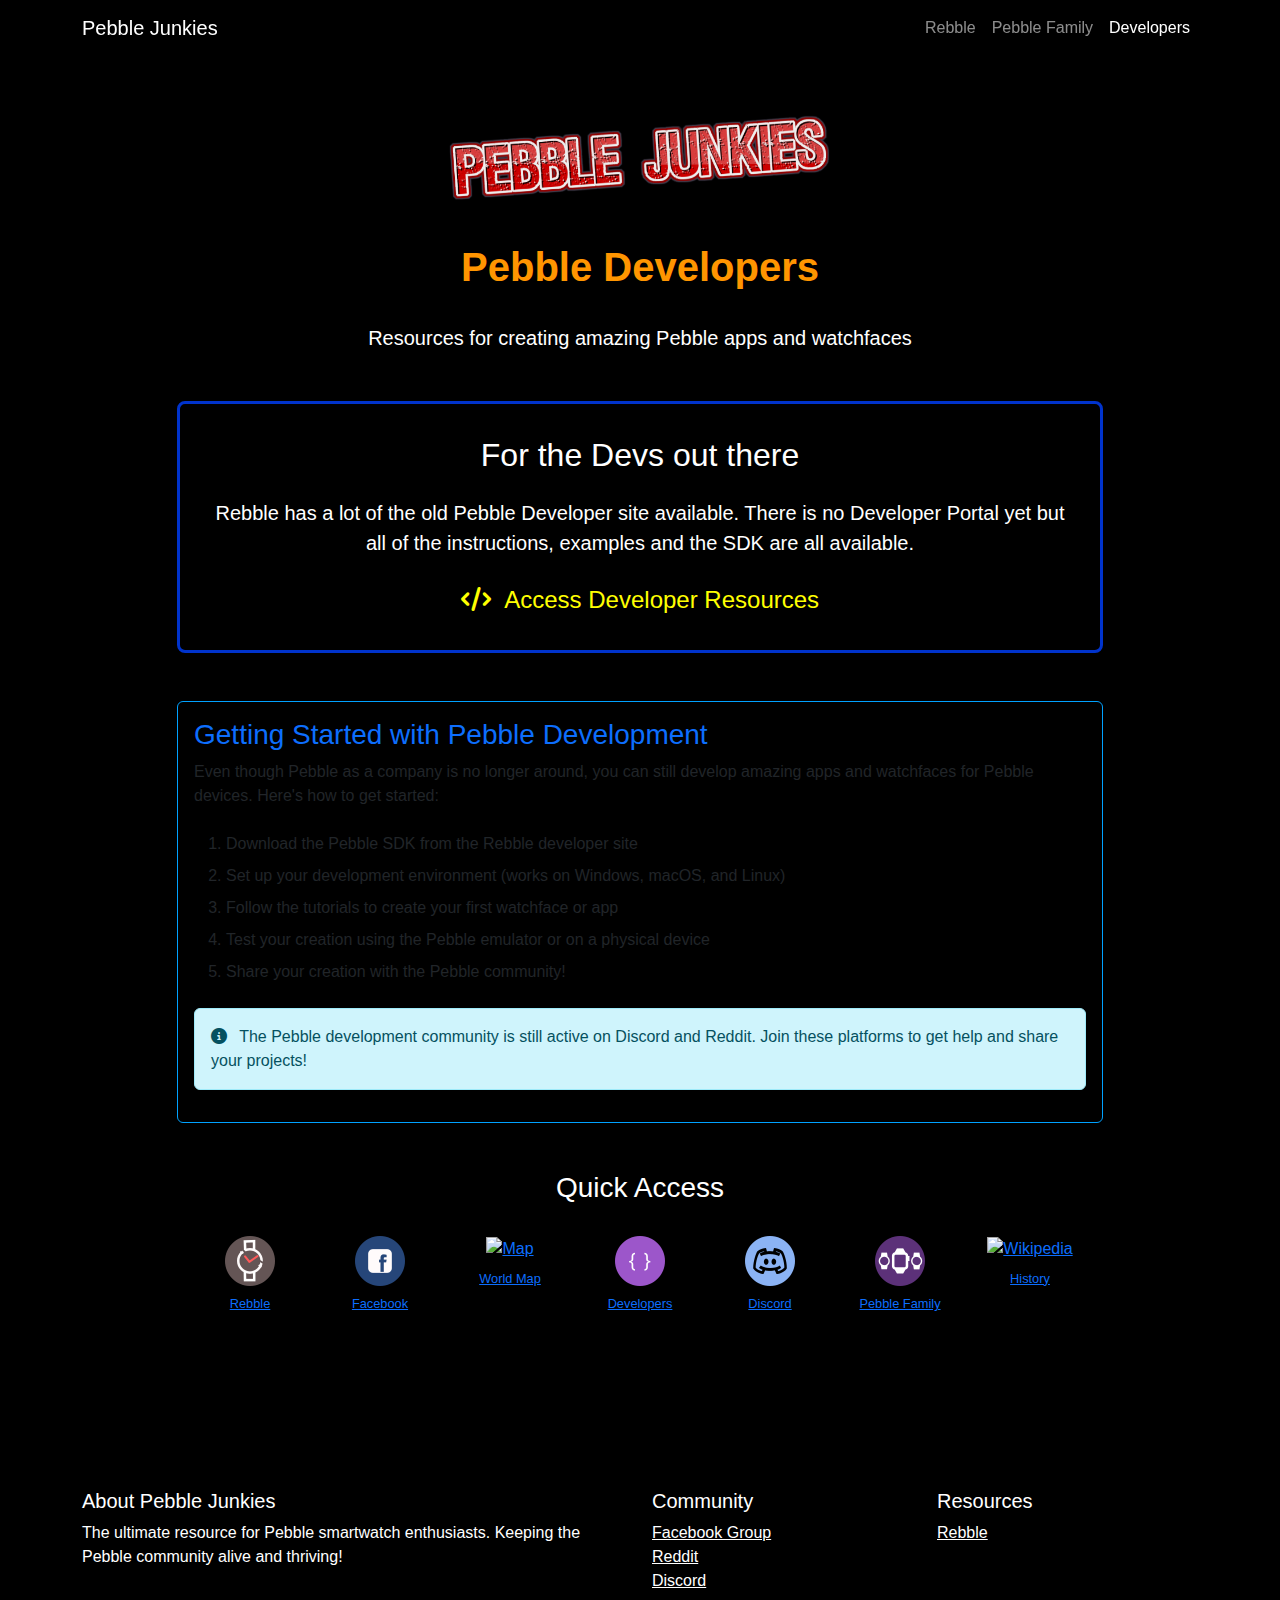
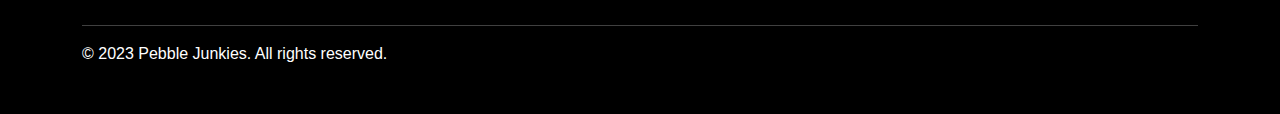
==== developers.html @ 75b61348 "Add files via upload" ====
<!DOCTYPE html>
<html lang="en">
<head>
    <meta charset="UTF-8">
    <meta name="viewport" content="width=device-width, initial-scale=1.0">
    <title>Pebble Developers - Pebble Junkies</title>
    
    <!-- Bootstrap CSS -->
    <link href="https://cdn.jsdelivr.net/npm/bootstrap@5.3.2/dist/css/bootstrap.min.css" rel="stylesheet">
    
    <!-- Font Awesome for icons -->
    <link rel="stylesheet" href="https://cdnjs.cloudflare.com/ajax/libs/font-awesome/6.4.2/css/all.min.css">
    
    <style>
        :root {
            --primary: #ff9500;
            --secondary: #00a2ff;
            --dark: #000000;
            --light: #ffffff;
            --accent: #ff0;
        }
        
        body {
            background-color: var(--dark);
            color: var(--light);
            font-family: 'Segoe UI', Tahoma, Geneva, Verdana, sans-serif;
        }
        
        .navbar {
            background-color: rgba(0, 0, 0, 0.8);
        }
        
        .dev-section {
            border: 3px solid #0033cc;
            background-color: rgba(0, 0, 0, 0.7);
            padding: 2rem;
            border-radius: 8px;
            margin-bottom: 3rem;
        }
        
        .section-title {
            color: var(--primary);
            margin-bottom: 2rem;
            font-weight: 700;
        }
        
        footer {
            background-color: rgba(0, 0, 0, 0.9);
            padding: 2rem 0;
            margin-top: 3rem;
        }
        
        .icon-grid {
            display: flex;
            flex-wrap: wrap;
            justify-content: center;
            gap: 30px;
            margin: 2rem 0;
        }
        
        .icon-item {
            text-align: center;
            width: 100px;
        }
        
        .icon-item img {
            width: 50px;
            height: 50px;
            transition: transform 0.3s ease;
        }
        
        .icon-item:hover img {
            transform: scale(1.2);
        }
        
        .icon-item p {
            font-size: 0.8rem;
            margin-top: 0.5rem;
        }
        
        .dev-link {
            color: var(--accent);
            font-size: 1.5rem;
            text-decoration: none;
            transition: color 0.3s ease;
        }
        
        .dev-link:hover {
            color: var(--primary);
        }
        
        .card {
            background-color: rgba(0, 0, 0, 0.7);
            border: 1px solid var(--secondary);
            margin-top: 2rem;
        }
    </style>
</head>
<body>
    <!-- Navigation -->
    <nav class="navbar navbar-expand-lg navbar-dark sticky-top">
        <div class="container">
            <a class="navbar-brand" href="index.html">Pebble Junkies</a>
            <button class="navbar-toggler" type="button" data-bs-toggle="collapse" data-bs-target="#navbarNav">
                <span class="navbar-toggler-icon"></span>
            </button>
            <div class="collapse navbar-collapse" id="navbarNav">
                <ul class="navbar-nav ms-auto">
                    <li class="nav-item">
                        <a class="nav-link" href="https://www.rebble.io/">Rebble</a>
                    </li>
                    <li class="nav-item">
                        <a class="nav-link" href="meet_the_pebble_family.html">Pebble Family</a>
                    </li>
                    <li class="nav-item">
                        <a class="nav-link active" href="developers.html">Developers</a>
                    </li>
                </ul>
            </div>
        </div>
    </nav>

    <!-- Main Content -->
    <div class="container py-5">
        <div class="row">
            <div class="col-lg-8 mx-auto text-center">
                <img src="./Logo_2.png" alt="Pebble Junkies Logo" class="img-fluid mb-4" style="max-width: 400px;">
                <h1 class="section-title">Pebble Developers</h1>
                <p class="lead mb-5">Resources for creating amazing Pebble apps and watchfaces</p>
            </div>
        </div>
        
        <div class="row">
            <div class="col-lg-10 mx-auto">
                <div class="dev-section">
                    <h2 class="text-center text-white mb-4">For the Devs out there</h2>
                    <p class="text-center fs-5">Rebble has a lot of the old Pebble Developer site available. There is no Developer Portal yet but all of the instructions, examples and the SDK are all available.</p>
                    <div class="text-center mt-4">
                        <a href="https://developer.rebble.io/developer.pebble.com/index.html" class="dev-link">
                            <i class="fas fa-code me-2"></i> Access Developer Resources
                        </a>
                    </div>
                </div>
                
                <div class="card">
                    <div class="card-body">
                        <h3 class="card-title text-primary">Getting Started with Pebble Development</h3>
                        <p class="card-text">Even though Pebble as a company is no longer around, you can still develop amazing apps and watchfaces for Pebble devices. Here's how to get started:</p>
                        
                        <ol class="mt-4">
                            <li class="mb-2">Download the Pebble SDK from the Rebble developer site</li>
                            <li class="mb-2">Set up your development environment (works on Windows, macOS, and Linux)</li>
                            <li class="mb-2">Follow the tutorials to create your first watchface or app</li>
                            <li class="mb-2">Test your creation using the Pebble emulator or on a physical device</li>
                            <li class="mb-2">Share your creation with the Pebble community!</li>
                        </ol>
                        
                        <div class="alert alert-info mt-4">
                            <i class="fas fa-info-circle me-2"></i>
                            The Pebble development community is still active on Discord and Reddit. Join these platforms to get help and share your projects!
                        </div>
                    </div>
                </div>
            </div>
        </div>
        
        <!-- Quick Access Icons -->
        <div class="row mt-5">
            <div class="col-12">
                <h3 class="text-center mb-4">Quick Access</h3>
                <div class="icon-grid">
                    <div class="icon-item">
                        <a href="https://www.rebble.io/">
                            <img src="./rebble1.png" alt="Rebble">
                            <p>Rebble</p>
                        </a>
                    </div>
                    <div class="icon-item">
                        <a href="https://www.facebook.com/groups/pebble.junkies/">
                            <img src="./facebbok1.png" alt="Facebook">
                            <p>Facebook</p>
                        </a>
                    </div>
                    <div class="icon-item">
                        <a href="http://geol.com/pebble/pia/">
                            <img src="./World_map1.png" alt="Map">
                            <p>World Map</p>
                        </a>
                    </div>
                    <div class="icon-item">
                        <a href="./developers.html">
                            <img src="./dev1.png" alt="Developers">
                            <p>Developers</p>
                        </a>
                    </div>
                    <div class="icon-item">
                        <a href="http://discord.gg/aRUAYFN">
                            <img src="./discord2.png" alt="Discord">
                            <p>Discord</p>
                        </a>
                    </div>
                    <div class="icon-item">
                        <a href="./meet_the_pebble_family.html">
                            <img src="./Pebble_family_1.png" alt="Pebble Family">
                            <p>Pebble Family</p>
                        </a>
                    </div>
                    <div class="icon-item">
                        <a href="https://en.wikipedia.org/wiki/Pebble_(watch)">
                            <img src="./wikipedia1.png" alt="Wikipedia">
                            <p>History</p>
                        </a>
                    </div>
                </div>
            </div>
        </div>
    </div>

    <!-- Footer -->
    <footer>
        <div class="container">
            <div class="row">
                <div class="col-md-6">
                    <h5>About Pebble Junkies</h5>
                    <p>The ultimate resource for Pebble smartwatch enthusiasts. Keeping the Pebble community alive and thriving!</p>
                </div>
                <div class="col-md-3">
                    <h5>Community</h5>
                    <ul class="list-unstyled">
                        <li><a href="https://www.facebook.com/groups/pebble.junkies/" class="text-white">Facebook Group</a></li>
                        <li><a href="https://www.reddit.com/r/pebble/" class="text-white">Reddit</a></li>
                        <li><a href="http://discord.gg/aRUAYFN" class="text-white">Discord</a></li>
                    </ul>
                </div>
                <div class="col-md-3">
                    <h5>Resources</h5>
                    <ul class="list-unstyled">
                        <li><a href="https://www.rebble.io/" class="text-white">Rebble</a></li>
                    </ul>
                </div>
            </div>
            <hr class="bg-light">
            <div class="row">
                <div class="col-md-6">
                    <p>&copy; 2023 Pebble Junkies. All rights reserved.</p>
                </div>
                <div class="col-md-6 text-md-end">
                    <!-- <p>Contact: <a href="mailto:Bryan@PebbleJunkies.com" class="text-white">Bryan@PebbleJunkies.com</a></p> -->
                </div>
            </div>
        </div>
    </footer>

    <!-- Bootstrap JS Bundle with Popper -->
    <script src="https://cdn.jsdelivr.net/npm/bootstrap@5.3.2/dist/js/bootstrap.bundle.min.js"></script>
</body>
</html>
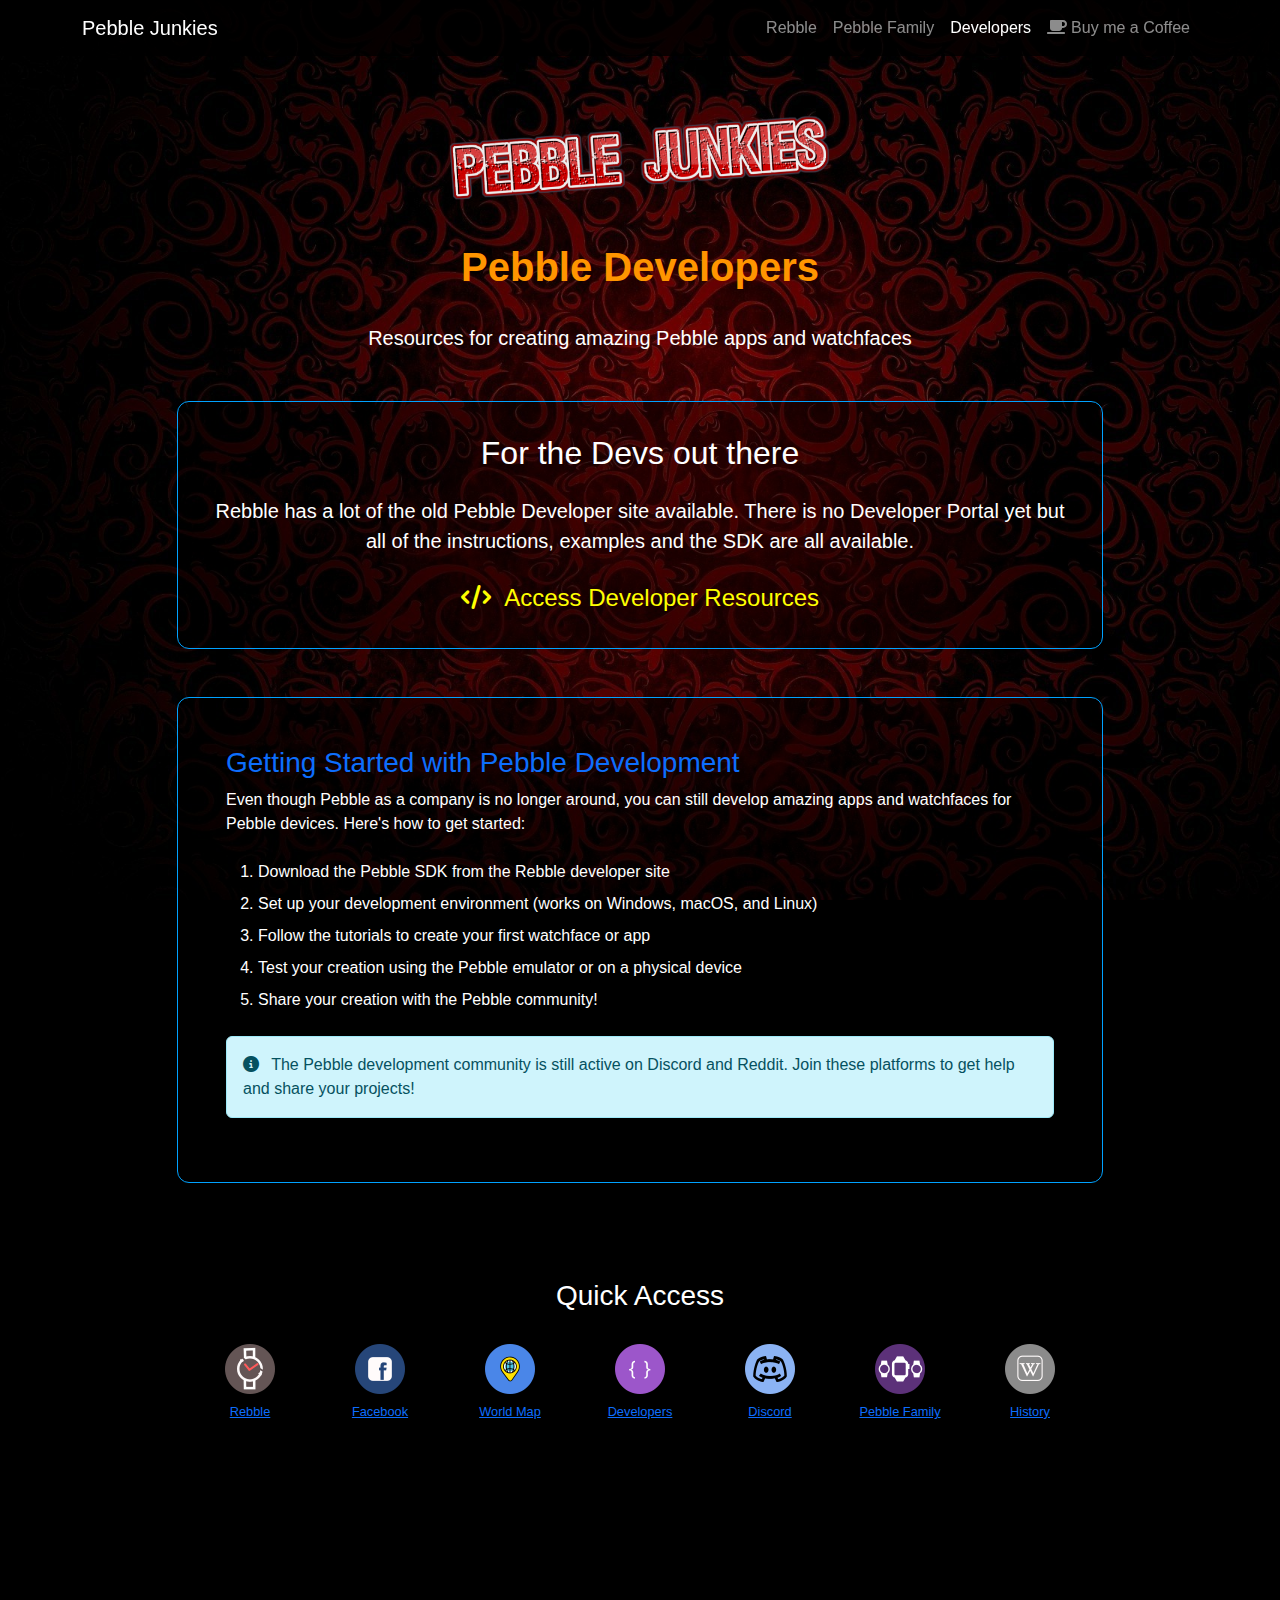
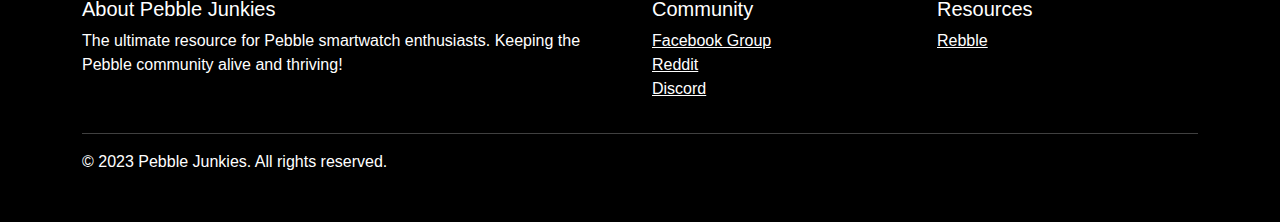
==== commit 584f84d4: "Add files via upload" ====
--- a/developers.html
+++ b/developers.html
@@ -22,6 +22,9 @@
         
         body {
             background-color: var(--dark);
+            background-image: url('./Wallpaper_1.jpg');
+            background-size: cover;
+            background-attachment: fixed;
             color: var(--light);
             font-family: 'Segoe UI', Tahoma, Geneva, Verdana, sans-serif;
         }
@@ -30,11 +33,11 @@
             background-color: rgba(0, 0, 0, 0.8);
         }
         
-        .dev-section {
-            border: 3px solid #0033cc;
-            background-color: rgba(0, 0, 0, 0.7);
+        .dev-section, .card {
+            background: rgba(0, 0, 0, 0.4);
+            border: 1px solid var(--secondary);
+            border-radius: 12px;
             padding: 2rem;
-            border-radius: 8px;
             margin-bottom: 3rem;
         }
         
@@ -90,12 +93,20 @@
         }
         
         .card {
-            background-color: rgba(0, 0, 0, 0.7);
-            border: 1px solid var(--secondary);
             margin-top: 2rem;
+            background: rgba(0, 0, 0, 0.4);
         }
     </style>
 </head>
+<!-- Google tag (gtag.js) -->
+<script async src="https://www.googletagmanager.com/gtag/js?id=G-VEE9X9YCN0"></script>
+<script>
+  window.dataLayer = window.dataLayer || [];
+  function gtag(){dataLayer.push(arguments);}
+  gtag('js', new Date());
+
+  gtag('config', 'G-VEE9X9YCN0');
+</script>
 <body>
     <!-- Navigation -->
     <nav class="navbar navbar-expand-lg navbar-dark sticky-top">
@@ -115,6 +126,11 @@
                     <li class="nav-item">
                         <a class="nav-link active" href="developers.html">Developers</a>
                     </li>
+                    <li class="nav-item">
+                        <a class="nav-link" href="https://buymeacoffee.com/printventory" target="_blank">
+                            <i class="fas fa-coffee me-1"></i>Buy me a Coffee
+                        </a>
+                    </li>
                 </ul>
             </div>
         </div>
@@ -124,7 +140,9 @@
     <div class="container py-5">
         <div class="row">
             <div class="col-lg-8 mx-auto text-center">
-                <img src="./Logo_2.png" alt="Pebble Junkies Logo" class="img-fluid mb-4" style="max-width: 400px;">
+                <a href="index.html">
+                    <img src="./Logo_2.png" alt="Pebble Junkies Logo" class="img-fluid mb-4" style="max-width: 400px;">
+                </a>
                 <h1 class="section-title">Pebble Developers</h1>
                 <p class="lead mb-5">Resources for creating amazing Pebble apps and watchfaces</p>
             </div>
@@ -145,9 +163,9 @@
                 <div class="card">
                     <div class="card-body">
                         <h3 class="card-title text-primary">Getting Started with Pebble Development</h3>
-                        <p class="card-text">Even though Pebble as a company is no longer around, you can still develop amazing apps and watchfaces for Pebble devices. Here's how to get started:</p>
+                        <p class="card-text text-white">Even though Pebble as a company is no longer around, you can still develop amazing apps and watchfaces for Pebble devices. Here's how to get started:</p>
                         
-                        <ol class="mt-4">
+                        <ol class="mt-4 text-white">
                             <li class="mb-2">Download the Pebble SDK from the Rebble developer site</li>
                             <li class="mb-2">Set up your development environment (works on Windows, macOS, and Linux)</li>
                             <li class="mb-2">Follow the tutorials to create your first watchface or app</li>
